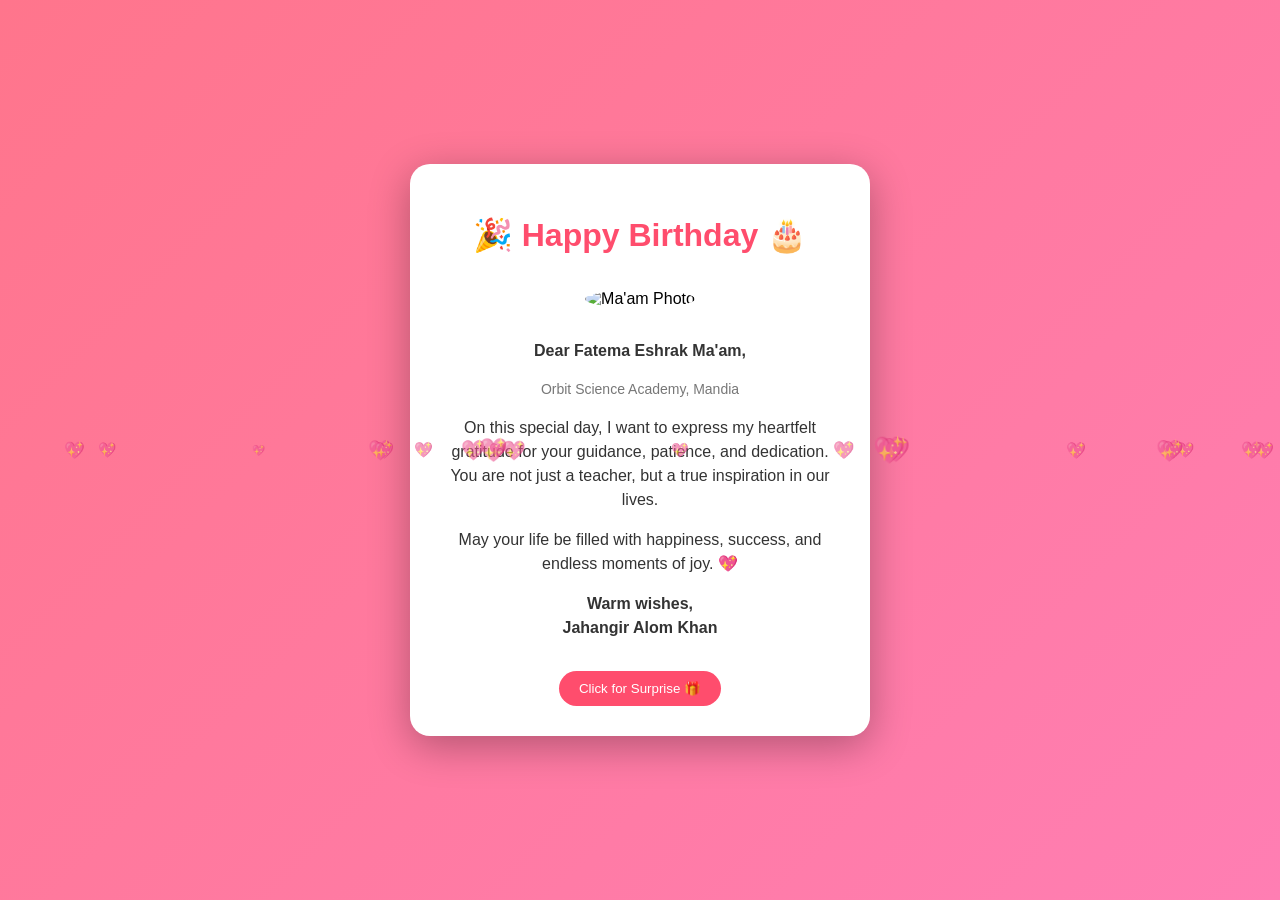
==== index.html @ 9efc9162 "Create index.html added website" ====
<!DOCTYPE html>
<html lang="en">
<head>
<meta charset="UTF-8">
<title>Happy Birthday Ma'am</title>

<style>
body {
    margin: 0;
    font-family: 'Segoe UI', sans-serif;
    background: linear-gradient(135deg, #ff758c, #ff7eb3);
    display: flex;
    justify-content: center;
    align-items: center;
    height: 100vh;
    overflow: hidden;
}

/* Floating hearts */
.heart {
    position: absolute;
    color: rgba(255,255,255,0.6);
    animation: float 6s linear infinite;
}

@keyframes float {
    0% { transform: translateY(100vh); }
    100% { transform: translateY(-10vh); }
}

.card {
    background: white;
    padding: 30px;
    border-radius: 20px;
    text-align: center;
    width: 400px;
    box-shadow: 0 10px 40px rgba(0,0,0,0.3);
}

h1 {
    color: #ff4d6d;
}

p {
    color: #333;
    font-size: 16px;
    line-height: 1.5;
}

img {
    width: 120px;
    border-radius: 50%;
    margin: 15px 0;
}

.btn {
    margin-top: 15px;
    padding: 10px 20px;
    border: none;
    border-radius: 25px;
    background: #ff4d6d;
    color: white;
    cursor: pointer;
}

.btn:hover {
    background: #e63950;
}

.school {
    font-size: 14px;
    color: #777;
}
</style>

</head>

<body>

<!-- Background Music -->
<audio autoplay loop>
    <source src="https://www.w3schools.com/html/horse.mp3" type="audio/mp3">
</audio>

<!-- Floating Hearts -->
<script>
for(let i=0;i<20;i++){
    let heart = document.createElement("div");
    heart.innerHTML = "💖";
    heart.className = "heart";
    heart.style.left = Math.random()*100 + "vw";
    heart.style.fontSize = (Math.random()*20 + 10) + "px";
    heart.style.animationDuration = (Math.random()*5 + 5) + "s";
    document.body.appendChild(heart);
}
</script>

<div class="card">
    <h1>🎉 Happy Birthday 🎂</h1>

    <!-- Replace with Ma'am photo -->
    <img src="https://via.placeholder.com/120" alt="Ma'am Photo">

    <p><b>Dear Fatema Eshrak Ma'am,</b></p>

    <p class="school">Orbit Science Academy, Mandia</p>

    <p>
        On this special day, I want to express my heartfelt gratitude  
        for your guidance, patience, and dedication.  
        You are not just a teacher, but a true inspiration in our lives.
    </p>

    <p>
        May your life be filled with happiness, success,  
        and endless moments of joy. 💖
    </p>

    <p><b>Warm wishes,<br>Jahangir Alom Khan</b></p>

    <button class="btn" onclick="surprise()">Click for Surprise 🎁</button>
</div>

<script>
function surprise(){
    alert("Wishing you a wonderful birthday, Ma'am! 🎉💖");
}
</script>

</body>
</html>
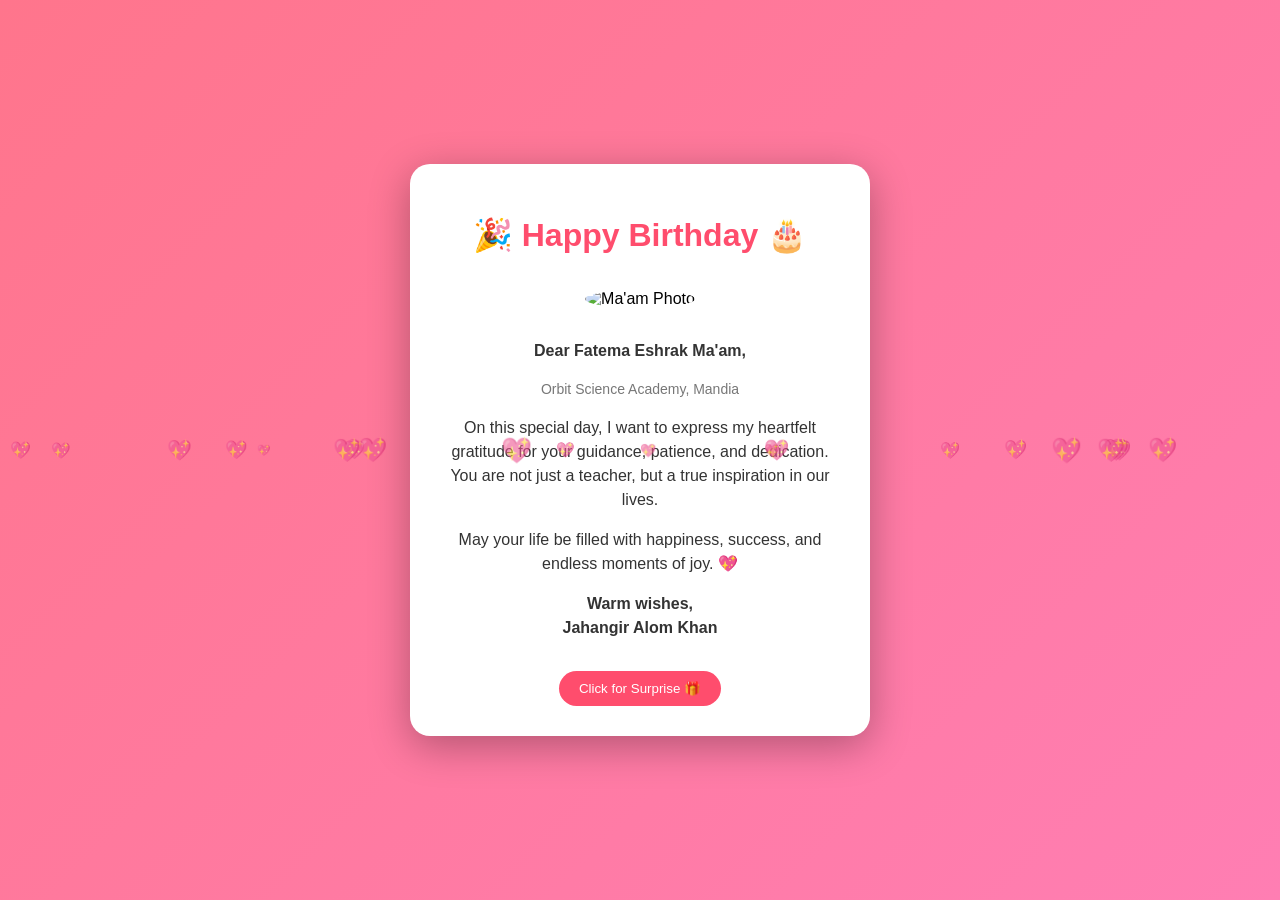
==== commit 1fedacee: "changes" ====
--- a/index.html
+++ b/index.html
@@ -99,7 +99,7 @@
     <h1>🎉 Happy Birthday 🎂</h1>
 
     <!-- Replace with Ma'am photo -->
-    <img src="https://via.placeholder.com/120" alt="Ma'am Photo">
+    <img src="maam.jpg" alt="Ma'am Photo">
 
     <p><b>Dear Fatema Eshrak Ma'am,</b></p>
 
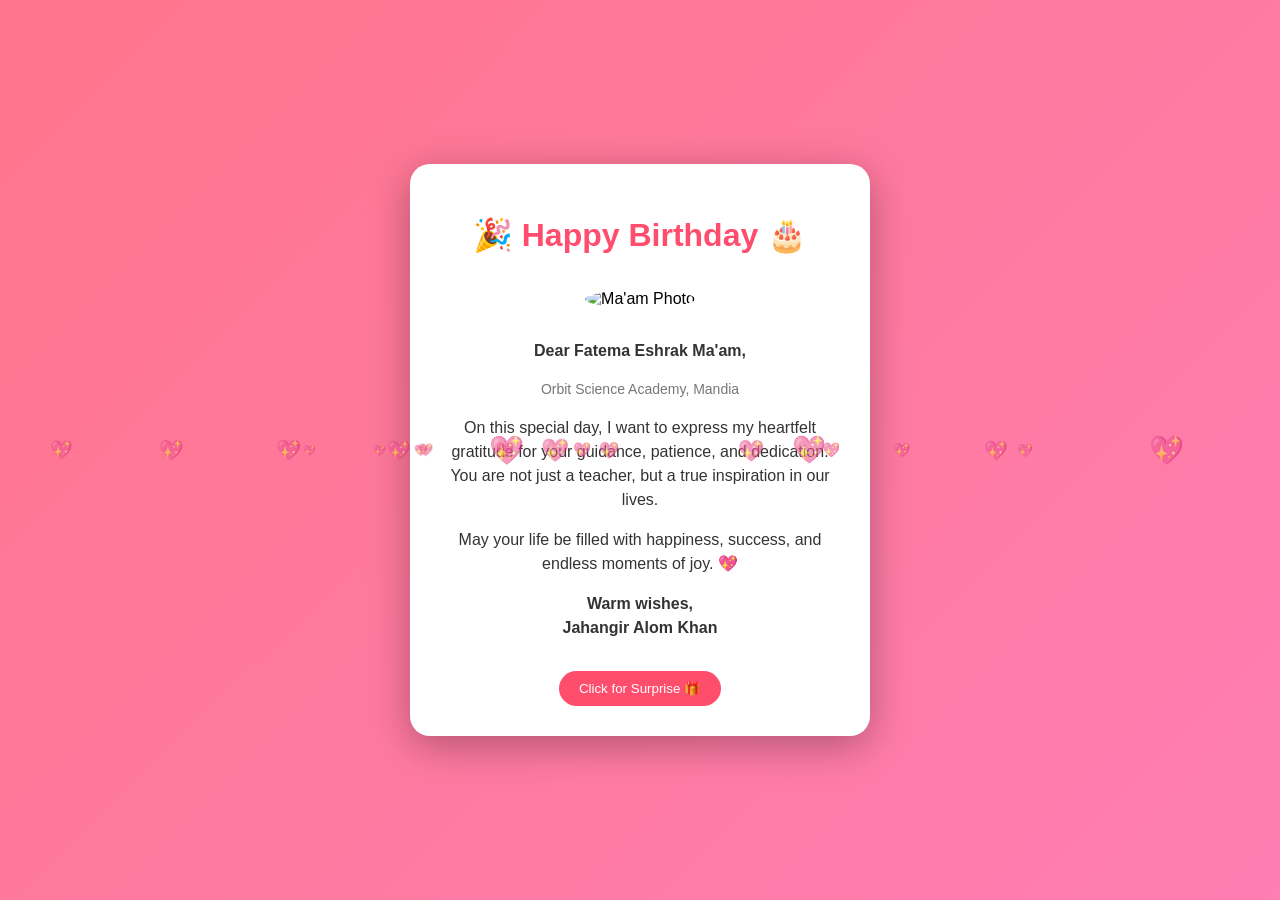
==== commit 3d33f46e: "changes" ====
--- a/index.html
+++ b/index.html
@@ -99,7 +99,7 @@
     <h1>🎉 Happy Birthday 🎂</h1>
 
     <!-- Replace with Ma'am photo -->
-    <img src="maam.jpg" alt="Ma'am Photo">
+    <img src="maam.jpg" alt="Ma'am Photo"width="120">
 
     <p><b>Dear Fatema Eshrak Ma'am,</b></p>
 
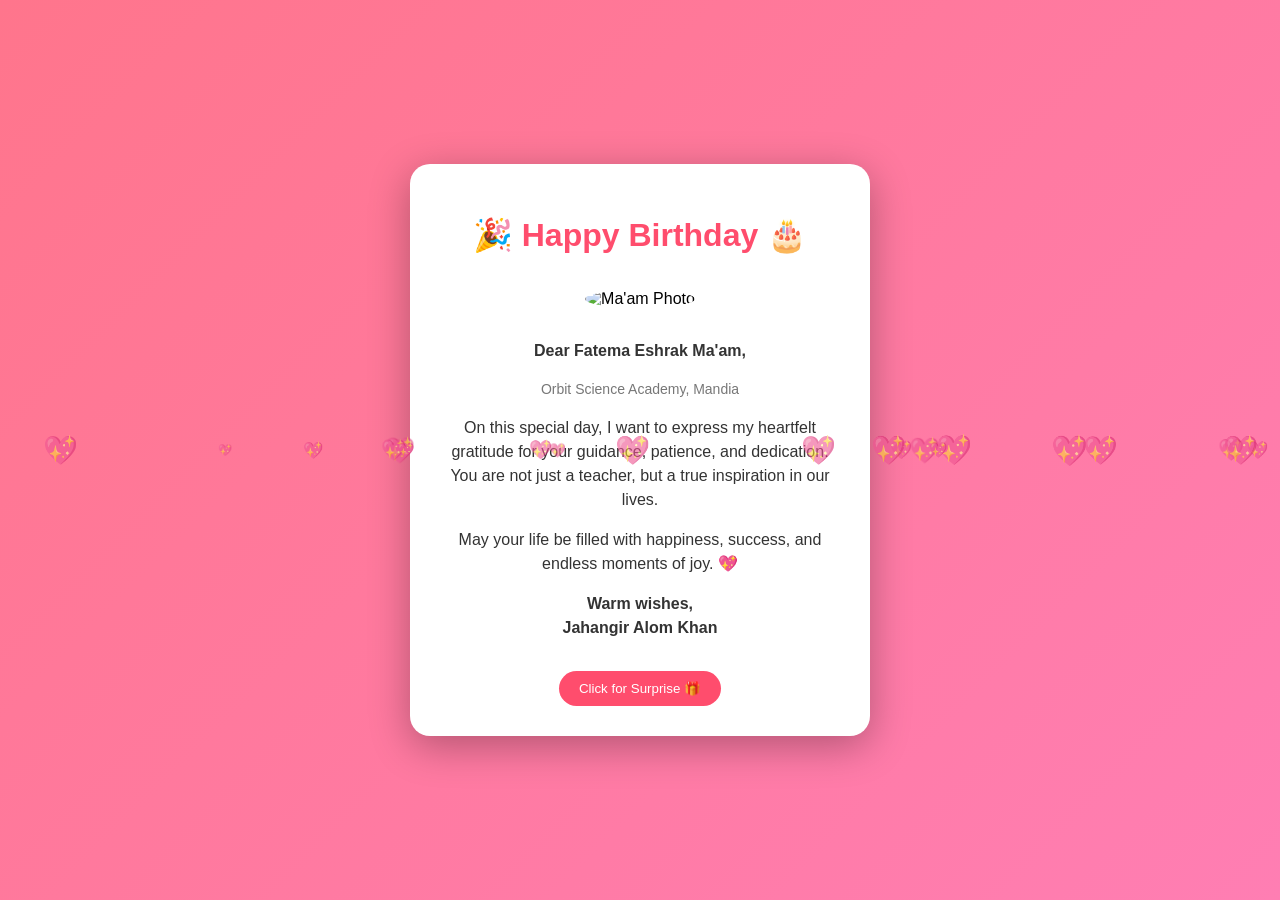
==== commit 149a6048: "changes" ====
--- a/index.html
+++ b/index.html
@@ -99,7 +99,7 @@
     <h1>🎉 Happy Birthday 🎂</h1>
 
     <!-- Replace with Ma'am photo -->
-    <img src="maam.jpg" alt="Ma'am Photo"width="120">
+    <img src="maam.jpg.jpeg" alt="Ma'am Photo"width="120">
 
     <p><b>Dear Fatema Eshrak Ma'am,</b></p>
 
